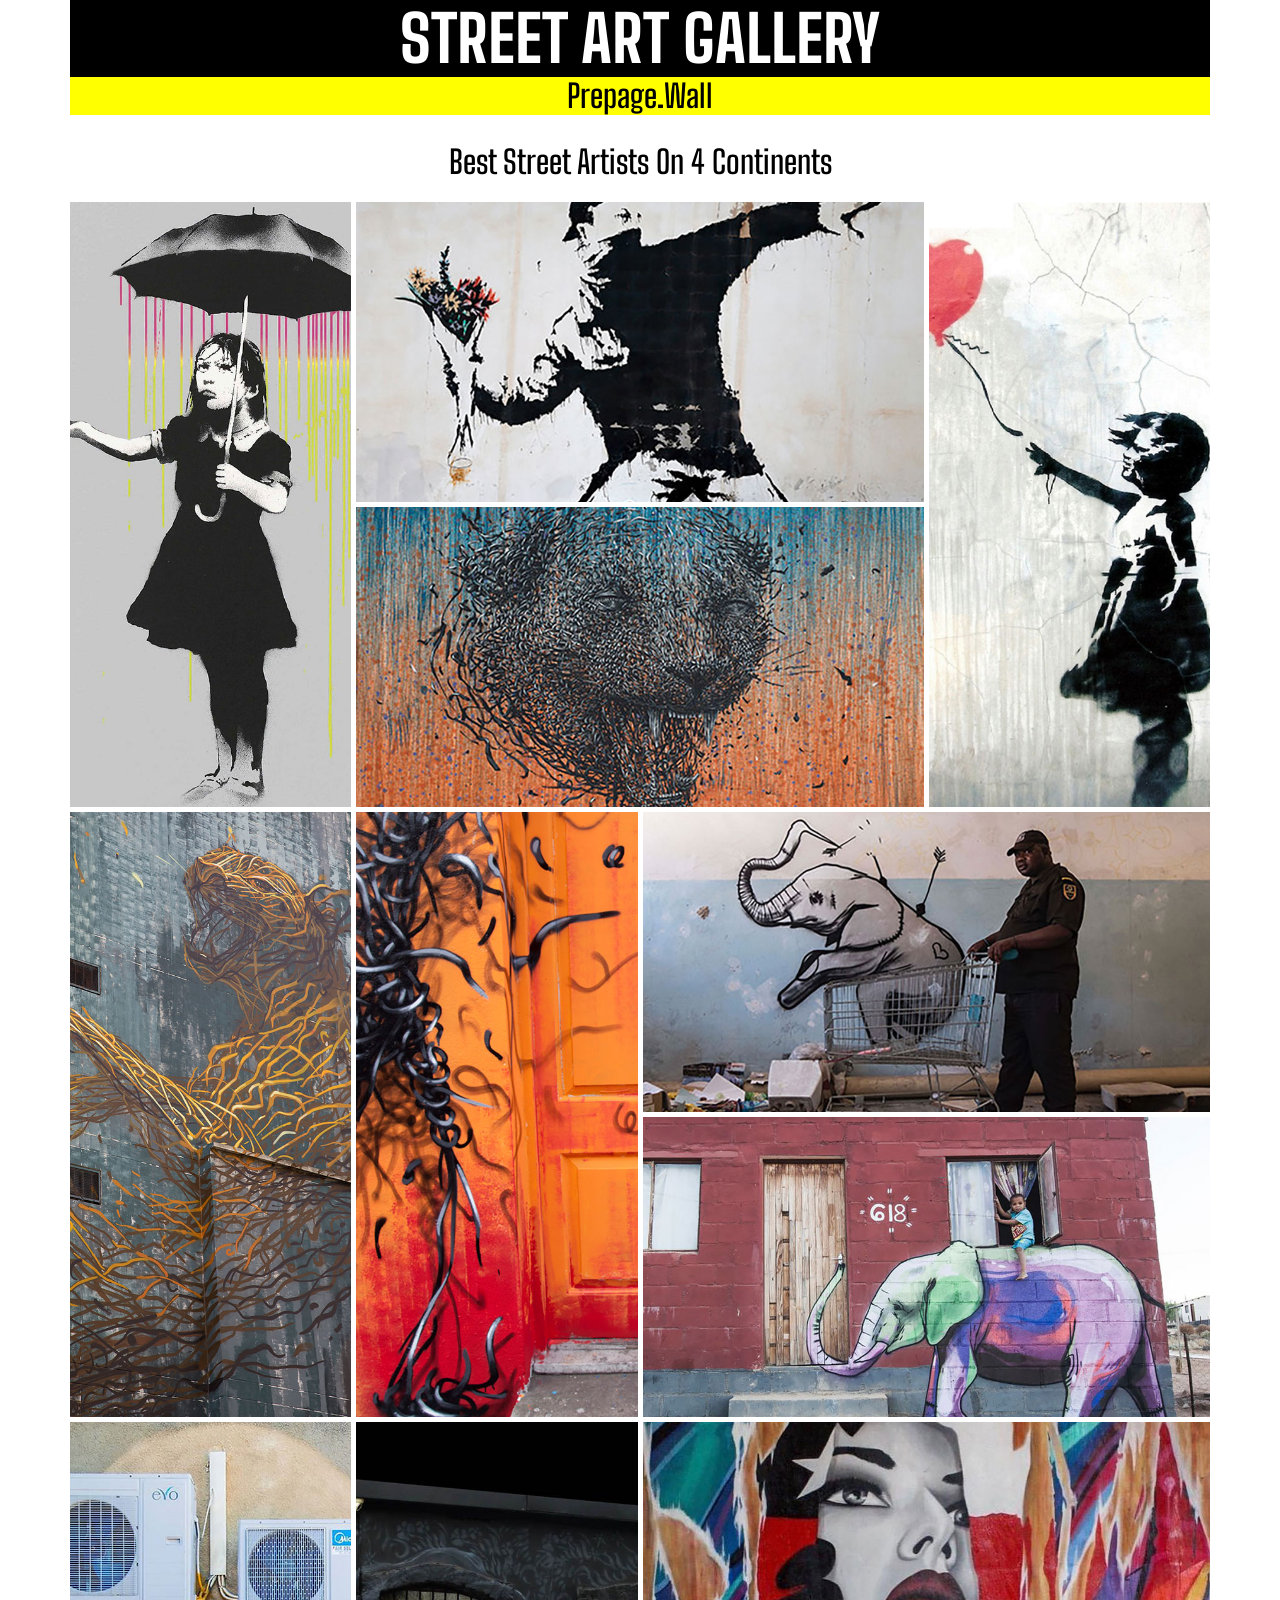
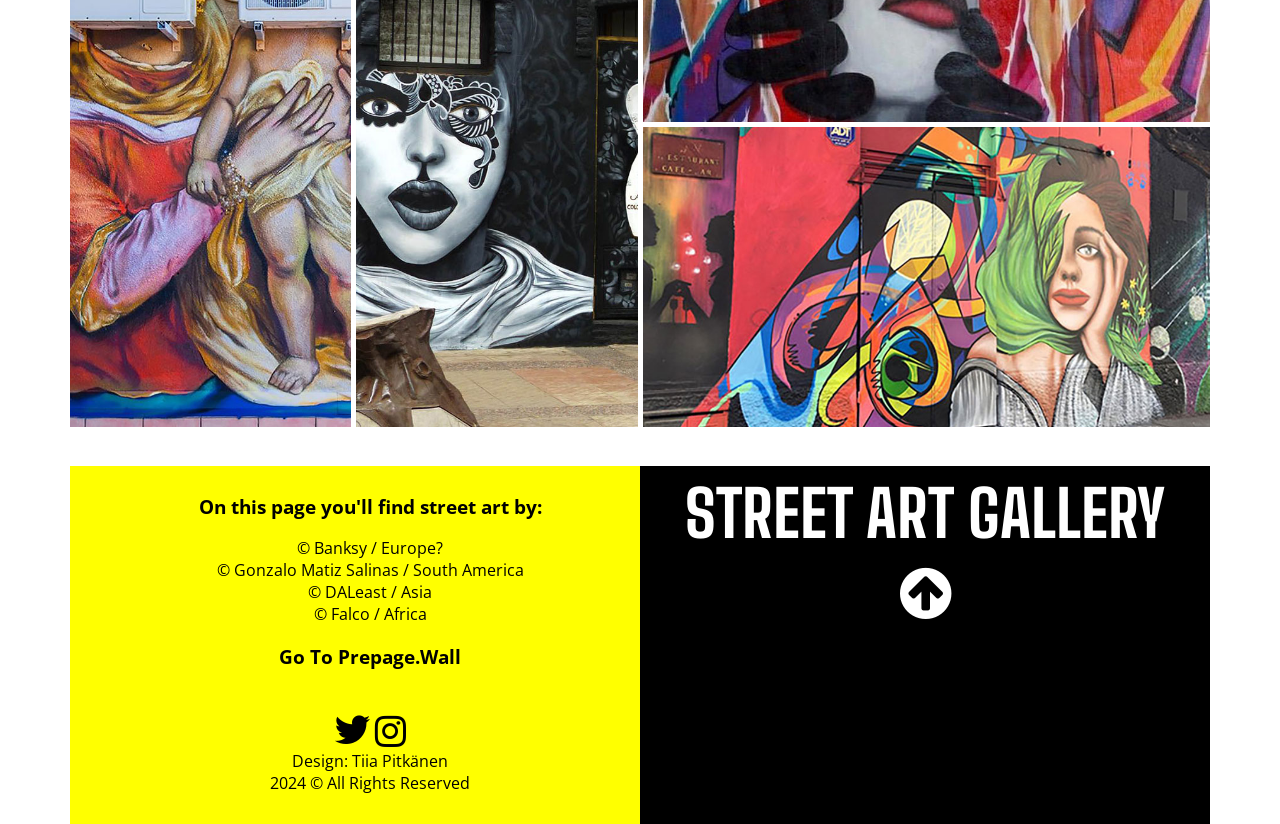
==== gallery-wall.html @ fddbd8b9 "first commit" ====
<!DOCTYPE html>
<html lang="en">
	<head>
		<meta charset="UTF-8" />
		<meta http-equiv="X-UA-Compatible" content="IE=edge" />
		<meta name="viewport" content="width=device-width, initial-scale=1.0" />
		<link rel="stylesheet" href="../css/gallery-wall.css" />
		<link rel="preconnect" href="https://fonts.googleapis.com" />
		<link rel="preconnect" href="https://fonts.gstatic.com" crossorigin />
		<link
			href="https://fonts.googleapis.com/css2?family=Big+Shoulders+Text:wght@100;200;300;400;500;600;700;800;900&display=swap"
			rel="stylesheet"
		/>
		<link rel="preconnect" href="https://fonts.googleapis.com" />
		<link rel="preconnect" href="https://fonts.gstatic.com" crossorigin />
		<link
			href="https://fonts.googleapis.com/css2?family=Open+Sans:ital,wght@0,300;0,400;0,500;0,600;0,700;0,800;1,300;1,400;1,500;1,600;1,700;1,800&display=swap"
			rel="stylesheet"
		/>
		<link
			rel="stylesheet"
			href="https://cdnjs.cloudflare.com/ajax/libs/font-awesome/4.7.0/css/font-awesome.min.css"
		/>
		<title>Street Art Gallery - Gallery.Wall</title>
	</head>

	<body>
		<nav id="container-top">
			<div class="brand">STREET ART GALLERY</div>
			<div class="navigation">
				<a href="index.html">Prepage.Wall</a>
			</div>
		</nav>

		<h1>Best Street Artists On 4 Continents</h1>

		<div class="gallery-container">
			<div class="vertical"><img src="../img/gallery-banksy-vert1.jpg" /></div>
			<div class="horizontal"><img src="../img/gallery-banksy-hori.jpg" /></div>
			<div class="vertical"><img src="../img/gallery-banksy-vert2.jpg" /></div>

			<div class="horizontal">
				<img src="../img/gallery-daleast-hori.jpg" />
			</div>
			<div class="vertical"><img src="../img/gallery-daleast-vert1.jpg" /></div>
			<div class="vertical"><img src="../img/gallery-daleast-vert2.jpg" /></div>

			<div class="horizontal"><img src="../img/gallery-falko-hori1.jpg" /></div>
			<div class="horizontal"><img src="../img/gallery-falko-hori2.jpg" /></div>
			<div class="vertical"><img src="../img/gallery-falko-vert.jpg" /></div>

			<div class="vertical"><img src="../img/gallery-gonzalo-vert.jpg" /></div>
			<div class="horizontal">
				<img src="../img/gallery-gonzalo-hori2.jpg" />
			</div>
			<div class="horizontal">
				<img src="../img/gallery-gonzalo-hori1.jpg" />
			</div>
		</div>

		<footer id="container-footer">
			<div class="colophon">
				<h3>On this page you'll find street art by:</h3>
				© Banksy / Europe?<br />
				© Gonzalo Matiz Salinas / South America<br />
				© DALeast / Asia<br />
				© Falco / Africa<br />

				<h3><a href="index.html">Go To Prepage.Wall</a></h3>
				<br />

				<div>
					<a href="https://twitter.com" target="_blank"
						><i class="fa fa-twitter" style="font-size: 40px; color: black"></i
					></a>
					<a href="https://instagram.com" target="_blank"
						><i
							class="fa fa-instagram"
							style="font-size: 36px; color: black"
						></i
					></a>

					<div>Design: Tiia Pitkänen </div>

					<div>2024 © All Rights Reserved</div>
				</div>
			</div>

			<div class="to-top">
				STREET ART GALLERY<br />
				<a href="#top"
					><i
						class="fa fa-arrow-circle-up"
						style="font-size: 60px; color: white"
					></i
				></a>
			</div>
		</footer>
	</body>
</html>
---- css/gallery-wall.css ----
* {
	box-sizing: border-box;
}

body {
	max-width: 1140px;
	margin: 0 auto;
	font-family: 'Open Sans';
	font-size: 16px;
}

h1 {
	margin-top: 7vh;
	font-family: 'Big Shoulders Text';
	font-size: 2.5vw;
	font-weight: 600;
	text-align: center;
}

a {
	color: black;
	text-decoration: none;
}

.brand {
	background-color: black;
	display: flex;
	justify-content: center;
	align-items: center;
	font-family: 'Big Shoulders Text';
	font-size: 5.8vw;
	color: white;
	font-weight: 800;
}

.navigation {
	background-color: #ff0;
	display: flex;
	justify-content: center;
	align-items: center;
	font-family: 'Big Shoulders Text';
	font-size: 2.8vw;
	font-weight: 600;
}

/*************************GALLERY*****************/

.gallery-container > div {
	display: flex;
	justify-content: center;
	align-items: center;
	font-size: 2em;
}

.gallery-container > div > img {
	width: 100%;
	height: 100%;
	object-fit: cover;
}

.gallery-container {
	display: grid;
	grid-gap: 5px;
	grid-template-columns: repeat(auto-fit, minmax(250px, 1fr));
	grid-auto-rows: 300px;
	grid-auto-flow: dense;
}

.horizontal {
	grid-column: span 2;
}

.vertical {
	grid-row: span 2;
}

/********************** FOOTER *******************/

#container-footer {
	margin-top: 3vw;
	display: grid;
	grid-template-columns: 50% 50%;
}

.colophon {
	background-color: #ff0;
	color: black;
	padding-left: 30px;
	padding-bottom: 30px;
	text-align: center;
	padding-top: 1vh;
}

.to-top {
	background-color: black;
	font-family: 'Big Shoulders Text';
	font-size: 5vw;
	color: white;
	font-weight: 800;
	text-align: center;
	padding-top: 1vh;
}

/************************************ RESPONSIVE **************************/

@media (max-width: 769px) {
	h1 {
		font-size: 3rem;
	}

	.gallery-container {
		margin-left: 2vw;
		margin-right: 2vw;
		display: grid;
		grid-gap: 5px;
		grid-template-columns: repeat(auto-fit, minmax(150px, 1fr));
		grid-auto-rows: 200px;
		grid-auto-flow: dense;
	}

	.horizontal {
		grid-column: span 2;
	}

	.vertical {
		grid-row: span 2;
	}
	#container-top {
		grid-template-columns: 100%;
	}

	.brand {
		font-size: 9vw;
		height: 10vw;
	}

	.navigation {
		font-size: 5.6vw;
		height: 10vw;
	}

	#container-footer {
		margin-top: 10vw;
		grid-template-columns: 100%;
	}

	.to-top {
		font-size: 5vw;
	}
}

@media only screen and (min-width: 1141px) {
	#container-top {
		height: 80px;
	}

	.brand {
		font-size: 64px;
	}

	.navigation {
		font-size: 32px;
	}

	.to-top {
		font-size: 64px;
	}
}
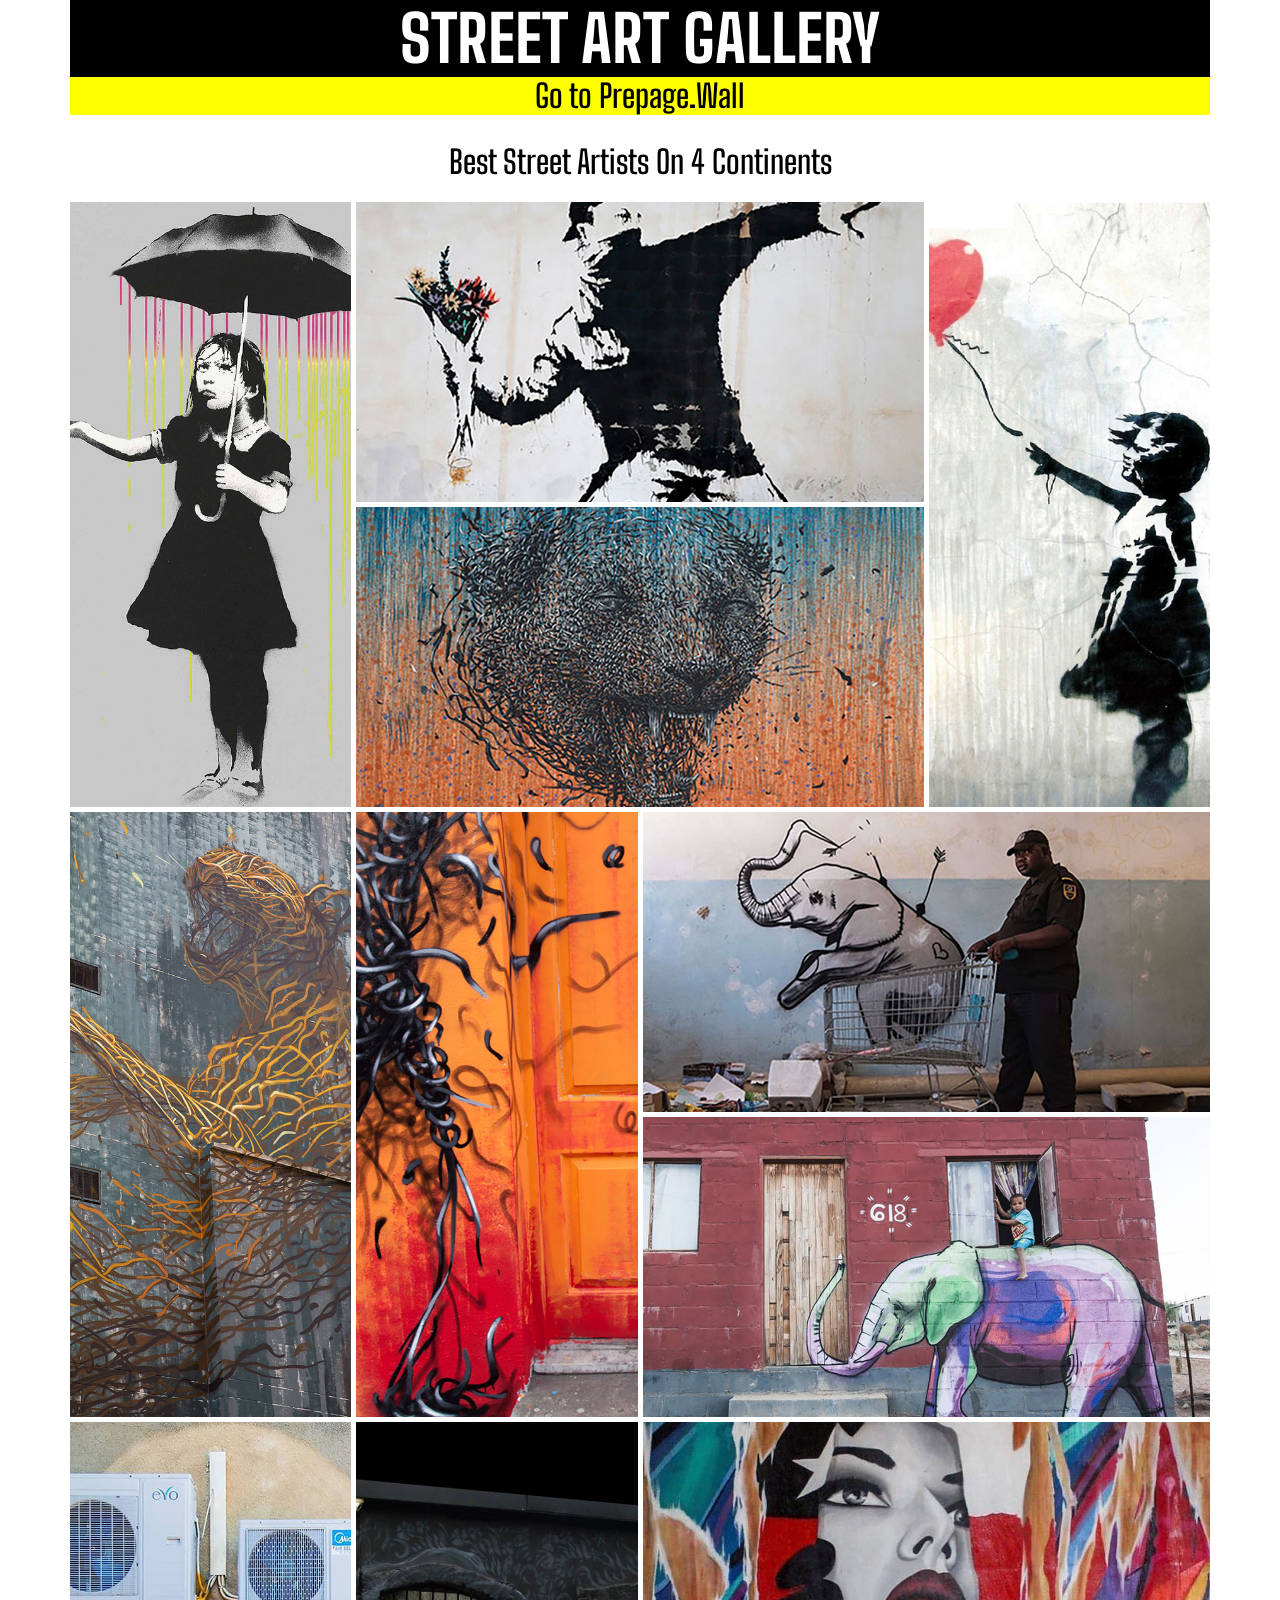
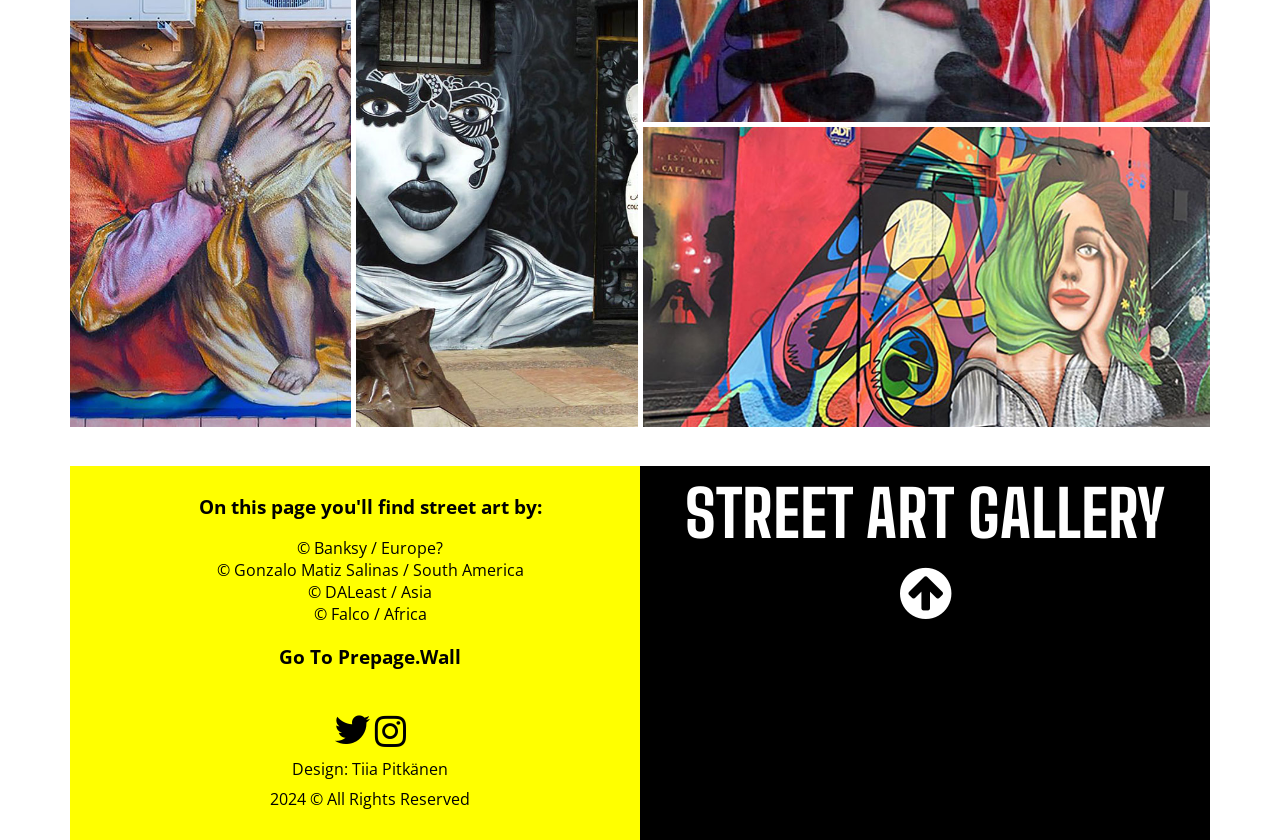
==== commit f9a0a41d: "-" ====
--- a/gallery-wall.html
+++ b/gallery-wall.html
@@ -1,100 +1,89 @@
 <!DOCTYPE html>
 <html lang="en">
-	<head>
-		<meta charset="UTF-8" />
-		<meta http-equiv="X-UA-Compatible" content="IE=edge" />
-		<meta name="viewport" content="width=device-width, initial-scale=1.0" />
-		<link rel="stylesheet" href="../css/gallery-wall.css" />
-		<link rel="preconnect" href="https://fonts.googleapis.com" />
-		<link rel="preconnect" href="https://fonts.gstatic.com" crossorigin />
-		<link
-			href="https://fonts.googleapis.com/css2?family=Big+Shoulders+Text:wght@100;200;300;400;500;600;700;800;900&display=swap"
-			rel="stylesheet"
-		/>
-		<link rel="preconnect" href="https://fonts.googleapis.com" />
-		<link rel="preconnect" href="https://fonts.gstatic.com" crossorigin />
-		<link
-			href="https://fonts.googleapis.com/css2?family=Open+Sans:ital,wght@0,300;0,400;0,500;0,600;0,700;0,800;1,300;1,400;1,500;1,600;1,700;1,800&display=swap"
-			rel="stylesheet"
-		/>
-		<link
-			rel="stylesheet"
-			href="https://cdnjs.cloudflare.com/ajax/libs/font-awesome/4.7.0/css/font-awesome.min.css"
-		/>
-		<title>Street Art Gallery - Gallery.Wall</title>
-	</head>
 
-	<body>
-		<nav id="container-top">
-			<div class="brand">STREET ART GALLERY</div>
-			<div class="navigation">
-				<a href="index.html">Prepage.Wall</a>
-			</div>
-		</nav>
+<head>
+	<meta charset="UTF-8" />
+	<meta http-equiv="X-UA-Compatible" content="IE=edge" />
+	<meta name="viewport" content="width=device-width, initial-scale=1.0" />
+	<link rel="stylesheet" href="css/gallery-wall.css" />
+	<link rel="preconnect" href="https://fonts.googleapis.com" />
+	<link rel="preconnect" href="https://fonts.gstatic.com" crossorigin />
+	<link
+		href="https://fonts.googleapis.com/css2?family=Big+Shoulders+Text:wght@100;200;300;400;500;600;700;800;900&display=swap"
+		rel="stylesheet" />
+	<link rel="preconnect" href="https://fonts.googleapis.com" />
+	<link rel="preconnect" href="https://fonts.gstatic.com" crossorigin />
+	<link
+		href="https://fonts.googleapis.com/css2?family=Open+Sans:ital,wght@0,300;0,400;0,500;0,600;0,700;0,800;1,300;1,400;1,500;1,600;1,700;1,800&display=swap"
+		rel="stylesheet" />
+	<link rel="stylesheet" href="https://cdnjs.cloudflare.com/ajax/libs/font-awesome/4.7.0/css/font-awesome.min.css" />
+	<title>Street Art Gallery - Gallery.Wall</title>
+</head>
 
-		<h1>Best Street Artists On 4 Continents</h1>
+<body>
+	<nav id="container-top">
+		<div class="brand">STREET ART GALLERY</div>
+		<div class="navigation">
+			<a href="index.html">Go to Prepage.Wall</a>
+		</div>
+	</nav>
 
-		<div class="gallery-container">
-			<div class="vertical"><img src="../img/gallery-banksy-vert1.jpg" /></div>
-			<div class="horizontal"><img src="../img/gallery-banksy-hori.jpg" /></div>
-			<div class="vertical"><img src="../img/gallery-banksy-vert2.jpg" /></div>
+	<h1>Best Street Artists On 4 Continents</h1>
 
-			<div class="horizontal">
-				<img src="../img/gallery-daleast-hori.jpg" />
-			</div>
-			<div class="vertical"><img src="../img/gallery-daleast-vert1.jpg" /></div>
-			<div class="vertical"><img src="../img/gallery-daleast-vert2.jpg" /></div>
+	<div class="gallery-container">
+		<div class="vertical"><img src="img/gallery-banksy-vert1.jpg" /></div>
+		<div class="horizontal"><img src="img/gallery-banksy-hori.jpg" /></div>
+		<div class="vertical"><img src="img/gallery-banksy-vert2.jpg" /></div>
 
-			<div class="horizontal"><img src="../img/gallery-falko-hori1.jpg" /></div>
-			<div class="horizontal"><img src="../img/gallery-falko-hori2.jpg" /></div>
-			<div class="vertical"><img src="../img/gallery-falko-vert.jpg" /></div>
+		<div class="horizontal">
+			<img src="img/gallery-daleast-hori.jpg" />
+		</div>
+		<div class="vertical"><img src="img/gallery-daleast-vert1.jpg" /></div>
+		<div class="vertical"><img src="img/gallery-daleast-vert2.jpg" /></div>
 
-			<div class="vertical"><img src="../img/gallery-gonzalo-vert.jpg" /></div>
-			<div class="horizontal">
-				<img src="../img/gallery-gonzalo-hori2.jpg" />
-			</div>
-			<div class="horizontal">
-				<img src="../img/gallery-gonzalo-hori1.jpg" />
+		<div class="horizontal"><img src="img/gallery-falko-hori1.jpg" /></div>
+		<div class="horizontal"><img src="img/gallery-falko-hori2.jpg" /></div>
+		<div class="vertical"><img src="img/gallery-falko-vert.jpg" /></div>
+
+		<div class="vertical"><img src="img/gallery-gonzalo-vert.jpg" /></div>
+		<div class="horizontal">
+			<img src="img/gallery-gonzalo-hori2.jpg" />
+		</div>
+		<div class="horizontal">
+			<img src="img/gallery-gonzalo-hori1.jpg" />
+		</div>
+	</div>
+
+	<footer id="container-footer">
+		<div class="colophon">
+			<h3>On this page you'll find street art by:</h3>
+			© Banksy / Europe?<br />
+			© Gonzalo Matiz Salinas / South America<br />
+			© DALeast / Asia<br />
+			© Falco / Africa<br />
+
+			<h3><a href="index.html">Go To Prepage.Wall</a></h3>
+			<br />
+
+			<div class="social">
+				<div> <a href="https://twitter.com" target="_blank"><i class="fa fa-twitter"
+							style="font-size: 40px; color: black"></i></a>
+					<a href="https://instagram.com" target="_blank"><i class="fa fa-instagram"
+							style="font-size: 36px; color: black"></i></a>
+				</div>
+
+
+				<div>Design: Tiia Pitkänen </div>
+
+				<div>2024 © All Rights Reserved</div>
 			</div>
 		</div>
 
-		<footer id="container-footer">
-			<div class="colophon">
-				<h3>On this page you'll find street art by:</h3>
-				© Banksy / Europe?<br />
-				© Gonzalo Matiz Salinas / South America<br />
-				© DALeast / Asia<br />
-				© Falco / Africa<br />
+		<div class="to-top">
+			STREET ART GALLERY<br />
+			<a href="#top"><i class="fa fa-arrow-circle-up" style="font-size: 60px; color: white"></i></a>
+		</div>
+	</footer>
+</body>
 
-				<h3><a href="index.html">Go To Prepage.Wall</a></h3>
-				<br />
-
-				<div>
-					<a href="https://twitter.com" target="_blank"
-						><i class="fa fa-twitter" style="font-size: 40px; color: black"></i
-					></a>
-					<a href="https://instagram.com" target="_blank"
-						><i
-							class="fa fa-instagram"
-							style="font-size: 36px; color: black"
-						></i
-					></a>
-
-					<div>Design: Tiia Pitkänen </div>
-
-					<div>2024 © All Rights Reserved</div>
-				</div>
-			</div>
-
-			<div class="to-top">
-				STREET ART GALLERY<br />
-				<a href="#top"
-					><i
-						class="fa fa-arrow-circle-up"
-						style="font-size: 60px; color: white"
-					></i
-				></a>
-			</div>
-		</footer>
-	</body>
-</html>
+</html>
--- a/css/gallery-wall.css
+++ b/css/gallery-wall.css
@@ -74,6 +74,17 @@
 	grid-row: span 2;
 }
 
+.social{
+	display: flex;
+	flex-direction: column;
+	justify-content: center;
+	align-items: center;
+	gap: 0.5rem;
+}
+
+
+
+
 /********************** FOOTER *******************/
 
 #container-footer {
@@ -147,6 +158,10 @@
 	.to-top {
 		font-size: 5vw;
 	}
+
+	.colophon{
+		padding-left: 0px;
+	}
 }
 
 @media only screen and (min-width: 1141px) {
